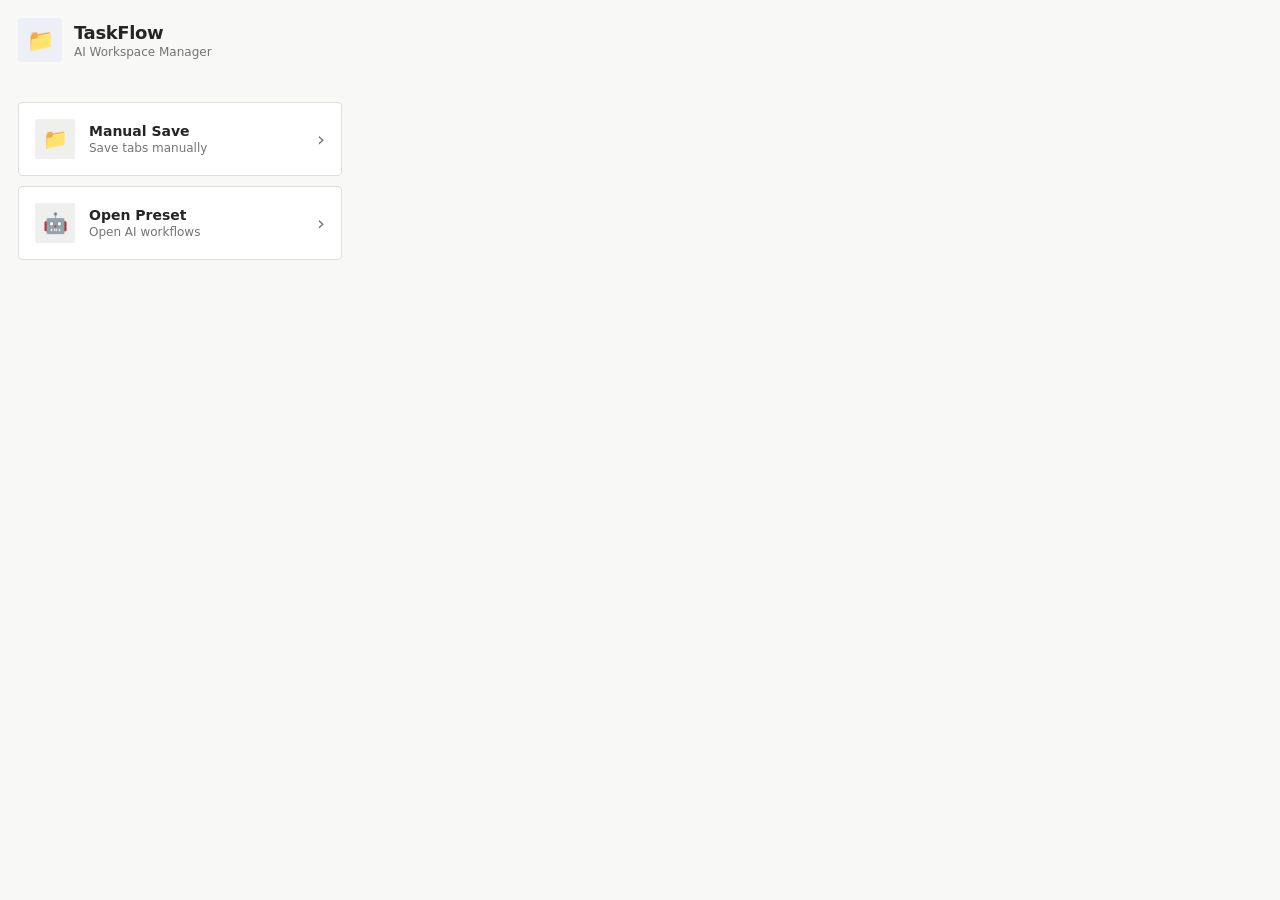
==== TaskFlow/popup/popup.html @ 8be45ce6 "Add files via upload" ====
<!DOCTYPE html>
<html lang="en">
<head>
  <meta charset="UTF-8" />
  <meta name="viewport" content="width=device-width, initial-scale=1.0" />
  <title>TaskFlow</title>
  <link rel="stylesheet" href="popup.css" />
</head>

<body>


<input class="nav-radio" type="radio" name="screen" id="screen-home" checked />

<input class="nav-radio" type="radio" name="screen" id="screen-folders-empty" />

<input class="nav-radio" type="radio" name="screen" id="screen-presets-empty" />

<input class="modal-radio" type="checkbox" id="modal-new-folder" />



<div class="app">



<section class="screen screen-home">


<header class="header">

<div class="logo">

<span class="logo-icon">
📁
</span>


<div>

<h1>
TaskFlow
</h1>


<p class="subtitle">
AI Workspace Manager
</p>


</div>


</div>

</header>



<div id="ai-container"></div>



<main class="home-actions">


<label class="action-card" for="screen-folders-empty">

<span class="action-icon save-icon">
📁
</span>


<span class="action-text">

<strong>
Manual Save
</strong>


<small>
Save tabs manually
</small>

</span>


<span class="chevron">
›
</span>


</label>





<label class="action-card" for="screen-presets-empty">


<span class="action-icon open-icon">
🤖
</span>


<span class="action-text">

<strong>
Open Preset
</strong>


<small>
Open AI workflows
</small>

</span>


<span class="chevron">
›
</span>


</label>



</main>


</section>








<section class="screen screen-folders-empty">


<header class="screen-header">


<label class="back-btn" for="screen-home">
←
</label>


<div>

<h2>
Choose a folder
</h2>


<p class="screen-subtitle">
Create a folder to save tabs
</p>


</div>


</header>





<div class="empty-state">


<div class="empty-icon">
📁
</div>


<p>
No folders yet
</p>


<p class="empty-hint">
Create your first folder
</p>


</div>





<ul class="item-list saved-list" id="folder-list"></ul>





<label 
class="primary-btn full-width" 
id="new-folder-button"
for="modal-new-folder">

+ Create Folder

</label>



</section>









<section class="screen screen-presets-empty">


<header class="screen-header">


<label class="back-btn" for="screen-home">
←
</label>


<div>


<h2>
Open Preset
</h2>


<p class="screen-subtitle">
Restore AI generated workflows
</p>


</div>


</header>





<div class="empty-state">


<div class="empty-icon">
🤖
</div>


<p>
No presets saved yet
</p>


<p class="empty-hint">
Accept an AI workflow first
</p>


</div>





<ul class="item-list saved-list" id="preset-list"></ul>





<label 
class="primary-btn full-width" 
for="screen-folders-empty">

Manual Save

</label>



</section>









<div class="modal">


<label 
class="modal-backdrop"
for="modal-new-folder">
</label>




<div class="modal-panel">


<h3>
New Folder
</h3>


<p class="modal-desc">
Name your manual workspace
</p>





<input 
id="folder-name"
type="text"
placeholder="Folder name"
maxlength="40"
/>





<div class="modal-actions">


<label 
class="ghost-btn"
for="modal-new-folder"
id="cancel">

Cancel

</label>




<button 
class="primary-btn"
id="create-folder">

Create

</button>



</div>



</div>



</div>





</div>



<script src="popup.js"></script>


</body>
</html>
---- TaskFlow/popup/popup.css ----
*,
*::before,
*::after {
  box-sizing: border-box;
  margin: 0;
  padding: 0;
}

:root {
  /* Reusable colors, spacing, and font settings for the light theme. */
  --bg: #f8f8f7;
  --surface: #ffffff;
  --surface-hover: #ffffff;
  --border: #dededb;
  --text: #252525;
  --text-muted: #747474;
  --accent: #5d6f9d;
  --accent-hover: #5d6f9d;
  --accent-soft: #eceff5;
  --success: #5f7a64;
  --success-soft: #edf3ed;
  --danger: #a95f5f;
  --radius: 4px;
  --radius-sm: 2px;
  --shadow: 0 4px 16px rgba(0, 0, 0, 0.28);
  --font: "Segoe UI", system-ui, -apple-system, sans-serif;
}

html,
body {
  /* Chrome uses this fixed size when it opens the extension popup. */
  width: 360px;
  min-height: 480px;
  font-family: var(--font);
  font-size: 14px;
  color: var(--text);
  background: var(--bg);
}

/* Hide navigation radios */
.nav-radio,
.modal-radio {
  /* These controls still work, but are not visible in the interface. */
  position: absolute;
  opacity: 0;
  pointer-events: none;
}

/* Extension popup frame */
.app {
  position: relative;
  width: 100%;
  min-height: 480px;
  max-height: 600px;
  background: var(--bg);
  border: 0;
  border-radius: 0;
  box-shadow: none;
  overflow: hidden;
  display: flex;
  flex-direction: column;
}

/* Screens — only show the checked one */
.screen {
  /* Screens are hidden by default; the checked rule below reveals one. */
  display: none;
  flex-direction: column;
  gap: 14px;
  padding: 18px;
  flex: 1;
  overflow-y: auto;
  animation: fadeIn 0.2s ease;
}

#screen-home:checked ~ .app .screen-home,
#screen-folders-empty:checked ~ .app .screen-folders-empty,
#screen-presets-empty:checked ~ .app .screen-presets-empty {
  display: flex;
}

@keyframes fadeIn {
  /* A small entrance animation when switching between screens. */
  from {
    opacity: 0;
    transform: translateY(6px);
  }
  to {
    opacity: 1;
    transform: translateY(0);
  }
}

/* Header */
.header {
  padding-bottom: 4px;
}

.logo {
  display: flex;
  align-items: center;
  gap: 12px;
}

.logo-icon {
  /* The square behind the folder icon in the popup heading. */
  display: flex;
  align-items: center;
  justify-content: center;
  width: 44px;
  height: 44px;
  font-size: 22px;
  background: var(--accent-soft);
  border-radius: var(--radius);
}

h1 {
  font-size: 18px;
  font-weight: 700;
  letter-spacing: -0.02em;
}

.subtitle,
.screen-subtitle {
  font-size: 12px;
  color: var(--text-muted);
  margin-top: 2px;
}

.screen-header {
  display: flex;
  align-items: flex-start;
  gap: 10px;
}

.screen-header h2 {
  font-size: 16px;
  font-weight: 650;
}

.back-btn {
  /* A label styled as a button so it can switch back to the home screen. */
  flex-shrink: 0;
  display: flex;
  align-items: center;
  justify-content: center;
  width: 32px;
  height: 32px;
  border: 1px solid var(--border);
  border-radius: var(--radius-sm);
  background: var(--surface);
  color: var(--text);
  font-size: 16px;
  cursor: pointer;
  transition: background 0.15s, border-color 0.15s;
}

/* Home actions */
.home-actions {
  display: flex;
  flex-direction: column;
  gap: 10px;
  margin-top: 8px;
}

.action-card {
  /* The two selectable options on the home screen. */
  display: flex;
  align-items: center;
  gap: 14px;
  width: 100%;
  padding: 16px;
  border: 1px solid var(--border);
  border-radius: var(--radius);
  background: var(--surface);
  color: var(--text);
  cursor: pointer;
  text-align: left;
  transition: background 0.15s, border-color 0.15s, transform 0.1s;
}

.action-card:active {
  transform: translateY(0);
}

.action-icon {
  /* Shared size and alignment for the icons in each option. */
  display: flex;
  align-items: center;
  justify-content: center;
  width: 40px;
  height: 40px;
  font-size: 20px;
  border-radius: var(--radius-sm);
}

.save-icon {
  background: #efefed;
}

.open-icon {
  background: #efefed;
}

.action-text {
  flex: 1;
  display: flex;
  flex-direction: column;
  gap: 2px;
}

.action-text strong {
  font-size: 14px;
  font-weight: 600;
}

.action-text small {
  font-size: 12px;
  color: var(--text-muted);
}

.chevron {
  font-size: 20px;
  color: var(--text-muted);
}

/* Lists */
.item-list {
  list-style: none;
  display: flex;
  flex-direction: column;
  gap: 8px;
  flex: 1;
  overflow-y: auto;
  max-height: 260px;
}

.item-list li {
  border: 1px solid var(--border);
  border-radius: var(--radius-sm);
  background: var(--surface);
  transition: background 0.15s, border-color 0.15s;
}

.row-link {
  display: flex;
  align-items: center;
  gap: 10px;
  width: 100%;
  padding: 12px 14px;
  border: 0;
  background: transparent;
  cursor: pointer;
  color: inherit;
  font: inherit;
  text-align: left;
}

/* Folder icon used in every saved folder and preset row. */
.folder-icon {
  flex-shrink: 0;
  font-size: 18px;
}

/* Rows displayed after the save system provides data. */
.saved-row {
  border: 1px solid var(--border);
  border-radius: var(--radius-sm);
  background: var(--surface);
}

/*
  Empty lists do not take up space. As soon as the save system adds a row
  the list appears and the matching empty-state message is hiden 
*/
.saved-list:empty {
  display: none;
}

.screen-folders-empty:has(#folder-list:not(:empty)) .empty-state,
.screen-presets-empty:has(#preset-list:not(:empty)) .empty-state {
  display: none;
}

.item-info {
  flex: 1;
  min-width: 0;
}

.item-info strong {
  display: block;
  font-size: 13px;
  font-weight: 600;
  white-space: nowrap;
  overflow: hidden;
  text-overflow: ellipsis;
}

.item-info small {
  display: block;
  font-size: 11px;
  color: var(--text-muted);
  margin-top: 2px;
}

/* The status label on a saved preset row. */
.open-badge {
  flex-shrink: 0;
  margin-left: auto;
  padding: 4px 8px;
  border-radius: var(--radius-sm);
  background: var(--accent-soft);
  color: var(--accent);
  font-size: 11px;
  font-weight: 600;
}

/* Buttons */
.primary-btn {
  /* Main call-to-action button, used for creating a folder or starting Manual Save. */
  display: inline-flex;
  align-items: center;
  justify-content: center;
  padding: 12px 18px;
  border: none;
  border-radius: var(--radius-sm);
  background: var(--accent);
  color: #fff;
  font-size: 13px;
  font-weight: 600;
  cursor: pointer;
  transition: background 0.15s;
  text-align: center;
}

.primary-btn.full-width {
  width: 100%;
  margin-top: auto;
}

.ghost-btn {
  display: inline-flex;
  align-items: center;
  justify-content: center;
  padding: 10px 16px;
  border: 1px solid var(--border);
  border-radius: var(--radius-sm);
  background: transparent;
  color: var(--text);
  font-size: 13px;
  cursor: pointer;
  transition: background 0.15s;
}

/* Empty state */
.empty-state {
  /* Centers the message displayed when there are no folders or presets. */
  display: flex;
  flex-direction: column;
  align-items: center;
  justify-content: center;
  text-align: center;
  padding: 32px 16px;
  flex: 1;
  gap: 6px;
}

.empty-icon {
  font-size: 36px;
  margin-bottom: 8px;
  opacity: 0.8;
}

.empty-hint {
  font-size: 12px;
  color: var(--text-muted);
}

/* Modal */
.modal {
  /* Covers the popup while the folder-name dialog is open. */
  position: absolute;
  inset: 0;
  z-index: 100;
  display: none;
  align-items: center;
  justify-content: center;
  padding: 18px;
}

.modal-radio:checked ~ .app .modal {
  /* Reveals the dialog when its hidden checkbox is selected. */
  display: flex;
}

.modal-backdrop {
  /* The dimmed layer behind the dialog. */
  position: absolute;
  inset: 0;
  background: rgba(0, 0, 0, 0.6);
  backdrop-filter: blur(2px);
  cursor: pointer;
}

.modal-panel {
  /* The white box containing the folder-name field and its buttons. */
  position: relative;
  width: 100%;
  padding: 20px;
  background: var(--surface);
  border: 1px solid var(--border);
  border-radius: var(--radius);
  box-shadow: var(--shadow);
  animation: fadeIn 0.2s ease;
}

.modal-panel h3 {
  font-size: 15px;
  margin-bottom: 4px;
}

.modal-desc {
  font-size: 12px;
  color: var(--text-muted);
  margin-bottom: 14px;
}

.modal-panel input {
  width: 100%;
  padding: 10px 12px;
  border: 1px solid var(--border);
  border-radius: var(--radius-sm);
  background: var(--bg);
  color: var(--text);
  font-size: 14px;
  outline: none;
  transition: border-color 0.15s;
}

.modal-panel input:focus {
  border-color: var(--accent);
}

.modal-actions {
  display: flex;
  justify-content: flex-end;
  gap: 8px;
  margin-top: 16px;
}

/* Scrollbar */
.screen::-webkit-scrollbar,
.item-list::-webkit-scrollbar {
  width: 6px;
}

.screen::-webkit-scrollbar-thumb,
.item-list::-webkit-scrollbar-thumb {
  background: var(--border);
  border-radius: 3px;
}

.ai-card {
    margin: 12px 0;
    padding: 14px;
    background: var(--surface);
    border: 1px solid var(--border);
    border-radius: 8px;
    box-shadow: var(--shadow);
}


.ai-title {
    font-size: 15px;
    font-weight: 700;
    margin-bottom: 8px;
}


.ai-category {
    display: inline-block;
    padding: 4px 10px;
    background: var(--accent-soft);
    color: var(--accent);
    border-radius: 6px;
    font-size: 11px;
    font-weight: 600;
    margin-bottom: 10px;
}


.ai-description {
    font-size: 12px;
    color: var(--text-muted);
    margin-bottom: 12px;
}


.ai-actions {
    display: flex;
    gap: 8px;
}


.ai-actions button {
    flex: 1;
    padding: 8px;
    border: none;
    border-radius: 5px;
    cursor: pointer;
}


.ai-accept {
    background: var(--accent);
    color: white;
}


.ai-delete {
    background: #eeeeee;
    color: #333;
}

/* =========================
   FOLDER EXPANSION
========================= */

.folder-tabs {

    display:flex;
    flex-direction:column;
    gap:8px;

    padding:10px 12px;

    background:#fafafa;

    border-top:1px solid var(--border);

}



.tab-row {

    display:flex;
    align-items:center;

    gap:10px;

    padding:8px 10px;

    background:white;

    border:1px solid var(--border);

    border-radius:8px;

    font-size:12px;

}



.tab-row span {

    flex:1;

    overflow:hidden;

    text-overflow:ellipsis;

    white-space:nowrap;

}





/* =========================
   FOLDER ACTION BUTTONS
========================= */


.add-tab,
.delete-folder {


    width:28px;

    height:28px;


    display:flex;

    align-items:center;

    justify-content:center;


    border:none;

    border-radius:6px;


    cursor:pointer;


    font-size:15px;


    transition:.15s;

}




.add-tab {


    background:var(--accent-soft);

    color:var(--accent);


}



.add-tab:hover {

    background:#dfe4f3;

    transform:scale(1.08);

}




.delete-folder {


    background:#f7e7e7;

    color:var(--danger);


}



.delete-folder:hover {


    background:#f0cccc;

    transform:scale(1.08);


}







/* =========================
   DELETE TAB BUTTON
========================= */


.delete-tab {


    width:22px;

    height:22px;


    display:flex;

    justify-content:center;

    align-items:center;


    border:none;

    border-radius:5px;


    cursor:pointer;


    background:#f7e7e7;

    color:var(--danger);


    font-size:12px;


}



.delete-tab:hover {


    background:#efcaca;


}








/* =========================
   BETTER FOLDER CARDS
========================= */


.saved-row {


    overflow:hidden;

    transition:.2s;


}



.saved-row:hover {


    border-color:#c8c8c5;

    transform:translateY(-1px);


}



.row-link {


    transition:.15s;


}


.row-link:hover {


    background:#fafafa;


}








/* =========================
   AI NOTIFICATION
========================= */


.ai-card {


    margin-top:10px;

    padding:14px;


    background:white;


    border:1px solid var(--border);


    border-radius:12px;


    box-shadow:0 6px 18px rgba(0,0,0,.15);


    animation:aiSlide .25s ease;


}



@keyframes aiSlide {


    from {

        opacity:0;

        transform:translateY(-8px);

    }


    to {

        opacity:1;

        transform:translateY(0);

    }


}



.ai-title {


    font-size:15px;

    font-weight:700;

    margin-bottom:8px;


}



.ai-category {


    display:inline-flex;


    padding:4px 10px;


    border-radius:20px;


    background:var(--accent-soft);


    color:var(--accent);


    font-size:11px;


    font-weight:600;


}



.ai-description {


    margin-top:10px;


    color:var(--text-muted);


    line-height:1.4;


}



.ai-actions {


    margin-top:14px;


}



.ai-actions button {


    height:34px;

    border-radius:8px;

    font-weight:600;


}



.ai-accept {


    background:var(--success);

    color:white;


}



.ai-accept:hover {


    filter:brightness(1.1);


}



.ai-delete {


    background:#eee;

    color:#555;


}



.ai-delete:hover {


    background:#ddd;


}






/* =========================
   SMALL BUTTON FIX
========================= */


button {


    font-family:inherit;


}
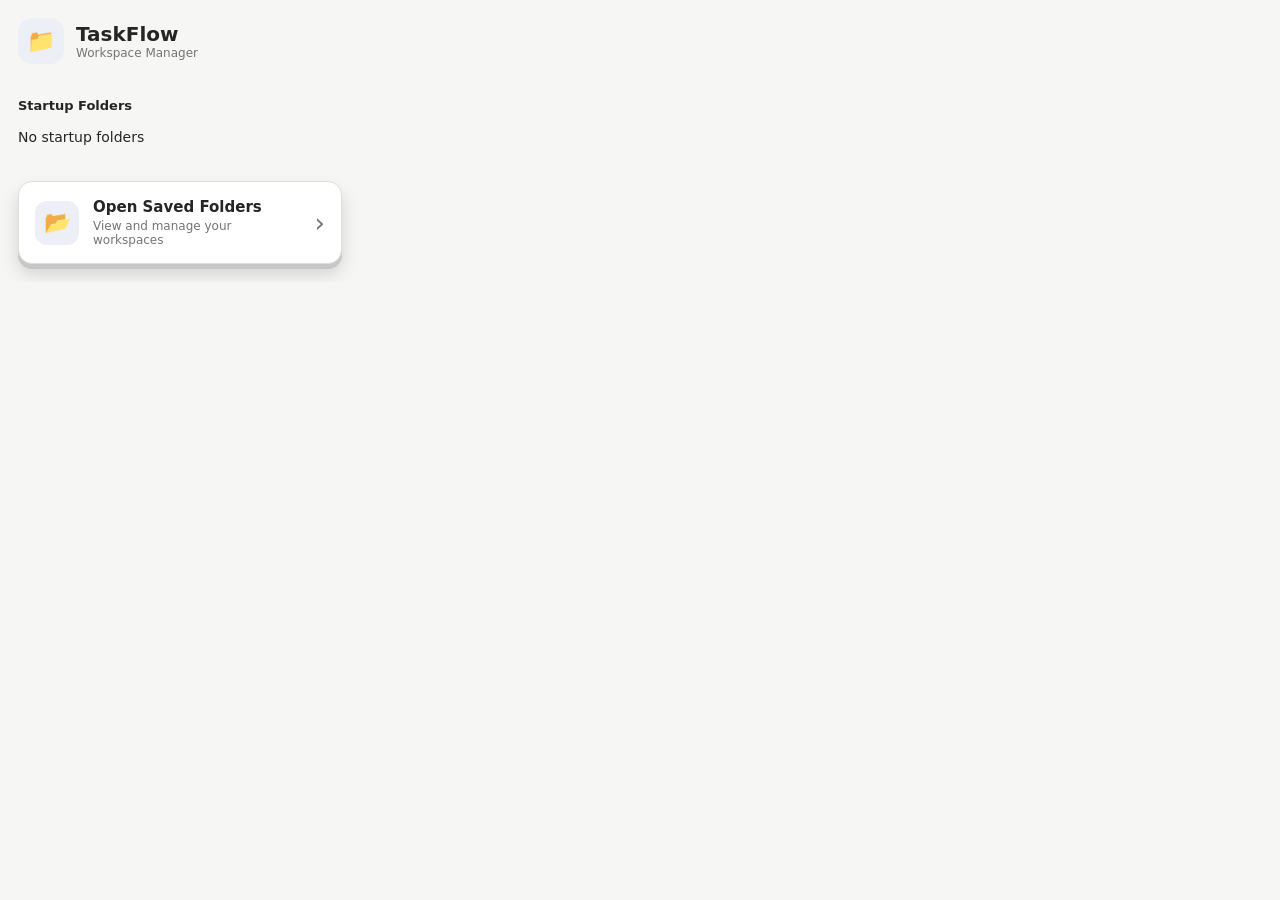
==== commit c8992ee8: "Add files via upload" ====
--- a/TaskFlow/popup/popup.html
+++ b/TaskFlow/popup/popup.html
@@ -1,22 +1,49 @@
 <!DOCTYPE html>
 <html lang="en">
+
 <head>
-  <meta charset="UTF-8" />
-  <meta name="viewport" content="width=device-width, initial-scale=1.0" />
-  <title>TaskFlow</title>
-  <link rel="stylesheet" href="popup.css" />
+
+<meta charset="UTF-8">
+
+<meta name="viewport" content="width=device-width, initial-scale=1.0">
+
+<title>TaskFlow</title>
+
+<link rel="stylesheet" href="popup.css">
+
 </head>
 
+
 <body>
 
 
-<input class="nav-radio" type="radio" name="screen" id="screen-home" checked />
-
-<input class="nav-radio" type="radio" name="screen" id="screen-folders-empty" />
-
-<input class="nav-radio" type="radio" name="screen" id="screen-presets-empty" />
-
-<input class="modal-radio" type="checkbox" id="modal-new-folder" />
+<!-- NAVIGATION -->
+
+<input 
+class="nav-radio"
+type="radio"
+name="screen"
+id="screen-home"
+checked>
+
+
+<input
+class="nav-radio"
+type="radio"
+name="screen"
+id="screen-folders-empty">
+
+
+
+<!-- CREATE MODAL -->
+
+<input
+class="modal-radio"
+type="checkbox"
+id="modal-new-folder">
+
+
+
 
 
 
@@ -24,70 +51,298 @@
 
 
 
+
+
+
+<!-- =====================
+HOME
+===================== -->
+
+
 <section class="screen screen-home">
 
 
+
 <header class="header">
 
+
 <div class="logo">
 
-<span class="logo-icon">
+
+<div class="logo-icon">
+
 📁
+
+</div>
+
+
+
+<div>
+
+<h1>
+
+TaskFlow
+
+</h1>
+
+
+<p class="subtitle">
+
+Workspace Manager
+
+</p>
+
+
+</div>
+
+
+
+</div>
+
+
+</header>
+
+
+
+
+
+
+
+<!-- STARTUP FOLDERS -->
+
+
+<div class="pinned-title">
+
+Startup Folders
+
+</div>
+
+
+
+
+<div id="startup-folders">
+
+
+<div class="empty-pinned">
+
+No startup folders
+
+</div>
+
+
+
+</div>
+
+
+
+
+
+
+
+
+<!-- OPEN FOLDERS -->
+
+
+<div class="home-actions">
+
+
+
+<label
+class="action-card"
+for="screen-folders-empty">
+
+
+
+<div class="action-icon">
+
+📂
+
+</div>
+
+
+
+
+
+<div class="action-text">
+
+
+<strong>
+
+Open Saved Folders
+
+</strong>
+
+
+
+<small>
+
+View and manage your workspaces
+
+</small>
+
+
+
+</div>
+
+
+
+
+
+
+<span class="chevron">
+
+›
+
 </span>
 
 
+
+</label>
+
+
+
+
+</div>
+
+
+
+
+
+
+</section>
+
+
+
+
+
+
+
+
+
+
+
+
+<!-- =====================
+FOLDERS SCREEN
+===================== -->
+
+
+<section class="screen screen-folders-empty">
+
+
+
+
+
+<header class="screen-header">
+
+
+
+<label
+class="back-btn"
+for="screen-home">
+
+←
+
+</label>
+
+
+
+
+
 <div>
 
-<h1>
-TaskFlow
-</h1>
-
-
-<p class="subtitle">
-AI Workspace Manager
+
+<h2>
+
+Folders
+
+</h2>
+
+
+
+<p class="screen-subtitle">
+
+Your saved tabs
+
 </p>
 
 
-</div>
-
-
-</div>
+
+</div>
+
+
 
 </header>
 
 
 
-<div id="ai-container"></div>
-
-
-
-<main class="home-actions">
-
-
-<label class="action-card" for="screen-folders-empty">
-
-<span class="action-icon save-icon">
+
+
+
+
+
+
+<div 
+class="empty-state"
+id="empty-folder">
+
+
+
+<div class="empty-icon">
+
 📁
-</span>
-
-
-<span class="action-text">
-
-<strong>
-Manual Save
-</strong>
-
-
-<small>
-Save tabs manually
-</small>
-
-</span>
-
-
-<span class="chevron">
-›
-</span>
+
+</div>
+
+
+
+<p>
+
+No folders yet
+
+</p>
+
+
+
+<p class="empty-hint">
+
+Create a folder to start saving tabs
+
+</p>
+
+
+
+</div>
+
+
+
+
+
+
+
+
+
+<ul
+
+class="item-list"
+
+id="folder-list">
+
+
+</ul>
+
+
+
+
+
+
+
+<label
+class="primary-btn full-width"
+for="modal-new-folder">
+
+
++ Create Folder
 
 
 </label>
@@ -96,39 +351,6 @@
 
 
 
-<label class="action-card" for="screen-presets-empty">
-
-
-<span class="action-icon open-icon">
-🤖
-</span>
-
-
-<span class="action-text">
-
-<strong>
-Open Preset
-</strong>
-
-
-<small>
-Open AI workflows
-</small>
-
-</span>
-
-
-<span class="chevron">
-›
-</span>
-
-
-</label>
-
-
-
-</main>
-
 
 </section>
 
@@ -139,205 +361,73 @@
 
 
 
-<section class="screen screen-folders-empty">
-
-
-<header class="screen-header">
-
-
-<label class="back-btn" for="screen-home">
-←
-</label>
-
-
-<div>
-
-<h2>
-Choose a folder
-</h2>
-
-
-<p class="screen-subtitle">
-Create a folder to save tabs
-</p>
-
-
-</div>
-
-
-</header>
-
-
-
-
-
-<div class="empty-state">
-
-
-<div class="empty-icon">
-📁
-</div>
-
-
-<p>
-No folders yet
-</p>
-
-
-<p class="empty-hint">
-Create your first folder
-</p>
-
-
-</div>
-
-
-
-
-
-<ul class="item-list saved-list" id="folder-list"></ul>
-
-
-
-
-
-<label 
-class="primary-btn full-width" 
-id="new-folder-button"
-for="modal-new-folder">
-
-+ Create Folder
-
-</label>
-
-
-
-</section>
-
-
-
-
-
-
-
-
-
-<section class="screen screen-presets-empty">
-
-
-<header class="screen-header">
-
-
-<label class="back-btn" for="screen-home">
-←
-</label>
-
-
-<div>
-
-
-<h2>
-Open Preset
-</h2>
-
-
-<p class="screen-subtitle">
-Restore AI generated workflows
-</p>
-
-
-</div>
-
-
-</header>
-
-
-
-
-
-<div class="empty-state">
-
-
-<div class="empty-icon">
-🤖
-</div>
-
-
-<p>
-No presets saved yet
-</p>
-
-
-<p class="empty-hint">
-Accept an AI workflow first
-</p>
-
-
-</div>
-
-
-
-
-
-<ul class="item-list saved-list" id="preset-list"></ul>
-
-
-
-
-
-<label 
-class="primary-btn full-width" 
-for="screen-folders-empty">
-
-Manual Save
-
-</label>
-
-
-
-</section>
-
-
-
-
-
-
-
+
+
+
+
+
+<!-- =====================
+CREATE FOLDER MODAL
+===================== -->
 
 
 <div class="modal">
 
 
-<label 
+
+<label
 class="modal-backdrop"
 for="modal-new-folder">
+
 </label>
 
 
 
 
+
+
+
 <div class="modal-panel">
 
 
+
+
+
 <h3>
-New Folder
+
+Create Folder
+
 </h3>
 
 
+
+
+
+
 <p class="modal-desc">
-Name your manual workspace
+
+Save your current workspace
+
 </p>
 
 
 
 
 
-<input 
+
+<input
+
 id="folder-name"
+
 type="text"
+
+maxlength="40"
+
 placeholder="Folder name"
-maxlength="40"
-/>
+
+>
+
+
 
 
 
@@ -346,10 +436,12 @@
 <div class="modal-actions">
 
 
-<label 
+
+
+
+<label
 class="ghost-btn"
-for="modal-new-folder"
-id="cancel">
+for="modal-new-folder">
 
 Cancel
 
@@ -358,9 +450,14 @@
 
 
 
-<button 
-class="primary-btn"
-id="create-folder">
+
+
+
+<button
+
+id="create-folder"
+
+class="primary-btn">
 
 Create
 
@@ -368,21 +465,39 @@
 
 
 
-</div>
-
-
-
-</div>
-
-
-
-</div>
-
-
-
-
-
-</div>
+
+
+
+
+</div>
+
+
+
+
+
+
+</div>
+
+
+
+
+
+
+
+</div>
+
+
+
+
+
+
+
+
+</div>
+
+
+
+
 
 
 
@@ -390,4 +505,5 @@
 
 
 </body>
+
 </html>
--- a/TaskFlow/popup/popup.css
+++ b/TaskFlow/popup/popup.css
@@ -1,561 +1,953 @@
 *,
 *::before,
-*::after {
-  box-sizing: border-box;
-  margin: 0;
-  padding: 0;
-}
-
-:root {
-  /* Reusable colors, spacing, and font settings for the light theme. */
-  --bg: #f8f8f7;
-  --surface: #ffffff;
-  --surface-hover: #ffffff;
-  --border: #dededb;
-  --text: #252525;
-  --text-muted: #747474;
-  --accent: #5d6f9d;
-  --accent-hover: #5d6f9d;
-  --accent-soft: #eceff5;
-  --success: #5f7a64;
-  --success-soft: #edf3ed;
-  --danger: #a95f5f;
-  --radius: 4px;
-  --radius-sm: 2px;
-  --shadow: 0 4px 16px rgba(0, 0, 0, 0.28);
-  --font: "Segoe UI", system-ui, -apple-system, sans-serif;
-}
+*::after{
+    box-sizing:border-box;
+    margin:0;
+    padding:0;
+}
+
+
+:root{
+
+    --bg:#f6f6f4;
+    --surface:#ffffff;
+
+    --border:#dededb;
+
+    --text:#252525;
+    --muted:#747474;
+
+    --accent:#5d6f9d;
+    --accent-soft:#eceff5;
+
+    --danger:#a95f5f;
+    --danger-soft:#f7e7e7;
+
+    --shadow:
+    0 8px 24px rgba(0,0,0,.12);
+
+
+    --radius:14px;
+
+    --font:
+    "Segoe UI",
+    system-ui,
+    sans-serif;
+
+}
+
+
+
+
 
 html,
-body {
-  /* Chrome uses this fixed size when it opens the extension popup. */
-  width: 360px;
-  min-height: 480px;
-  font-family: var(--font);
-  font-size: 14px;
-  color: var(--text);
-  background: var(--bg);
-}
-
-/* Hide navigation radios */
+body{
+
+    width:360px;
+
+    min-height:480px;
+
+    background:var(--bg);
+
+    color:var(--text);
+
+    font-family:var(--font);
+
+    font-size:14px;
+
+}
+
+
+
+
+
+
+button,
+label{
+
+    font-family:inherit;
+
+}
+
+
+
+
+
+/* =====================
+APP
+===================== */
+
+
+.app{
+
+    width:100%;
+
+    min-height:480px;
+
+    position:relative;
+
+    overflow:hidden;
+
+}
+
+
+
+
+
+
 .nav-radio,
-.modal-radio {
-  /* These controls still work, but are not visible in the interface. */
-  position: absolute;
-  opacity: 0;
-  pointer-events: none;
-}
-
-/* Extension popup frame */
-.app {
-  position: relative;
-  width: 100%;
-  min-height: 480px;
-  max-height: 600px;
-  background: var(--bg);
-  border: 0;
-  border-radius: 0;
-  box-shadow: none;
-  overflow: hidden;
-  display: flex;
-  flex-direction: column;
-}
-
-/* Screens — only show the checked one */
-.screen {
-  /* Screens are hidden by default; the checked rule below reveals one. */
-  display: none;
-  flex-direction: column;
-  gap: 14px;
-  padding: 18px;
-  flex: 1;
-  overflow-y: auto;
-  animation: fadeIn 0.2s ease;
-}
+.modal-radio{
+
+    position:absolute;
+
+    opacity:0;
+
+    pointer-events:none;
+
+}
+
+
+
+
+
+
+
+/* =====================
+SCREENS
+===================== */
+
+
+.screen{
+
+    display:none;
+
+    flex-direction:column;
+
+    gap:16px;
+
+    padding:18px;
+
+    height:100%;
+
+    overflow-y:auto;
+
+    animation:fade .2s ease;
+
+}
+
+
+
+
 
 #screen-home:checked ~ .app .screen-home,
-#screen-folders-empty:checked ~ .app .screen-folders-empty,
-#screen-presets-empty:checked ~ .app .screen-presets-empty {
-  display: flex;
-}
-
-@keyframes fadeIn {
-  /* A small entrance animation when switching between screens. */
-  from {
-    opacity: 0;
-    transform: translateY(6px);
-  }
-  to {
-    opacity: 1;
-    transform: translateY(0);
-  }
-}
-
-/* Header */
-.header {
-  padding-bottom: 4px;
-}
-
-.logo {
-  display: flex;
-  align-items: center;
-  gap: 12px;
-}
-
-.logo-icon {
-  /* The square behind the folder icon in the popup heading. */
-  display: flex;
-  align-items: center;
-  justify-content: center;
-  width: 44px;
-  height: 44px;
-  font-size: 22px;
-  background: var(--accent-soft);
-  border-radius: var(--radius);
-}
-
-h1 {
-  font-size: 18px;
-  font-weight: 700;
-  letter-spacing: -0.02em;
-}
+#screen-folders-empty:checked ~ .app .screen-folders-empty{
+
+    display:flex;
+
+}
+
+
+
+
+
+@keyframes fade{
+
+    from{
+
+        opacity:0;
+
+        transform:translateY(8px);
+
+    }
+
+
+    to{
+
+        opacity:1;
+
+        transform:translateY(0);
+
+    }
+
+}
+
+
+
+
+
+
+
+/* =====================
+HEADER
+===================== */
+
+
+.header{
+
+    padding-bottom:8px;
+
+}
+
+
+
+
+.logo{
+
+    display:flex;
+
+    align-items:center;
+
+    gap:12px;
+
+}
+
+
+
+
+
+.logo-icon{
+
+    width:46px;
+
+    height:46px;
+
+
+    display:flex;
+
+    justify-content:center;
+
+    align-items:center;
+
+
+    background:var(--accent-soft);
+
+
+    border-radius:14px;
+
+
+    font-size:23px;
+
+}
+
+
+
+
+
+
+h1{
+
+    font-size:20px;
+
+    font-weight:750;
+
+}
+
+
+
+
 
 .subtitle,
-.screen-subtitle {
-  font-size: 12px;
-  color: var(--text-muted);
-  margin-top: 2px;
-}
-
-.screen-header {
-  display: flex;
-  align-items: flex-start;
-  gap: 10px;
-}
-
-.screen-header h2 {
-  font-size: 16px;
-  font-weight: 650;
-}
-
-.back-btn {
-  /* A label styled as a button so it can switch back to the home screen. */
-  flex-shrink: 0;
-  display: flex;
-  align-items: center;
-  justify-content: center;
-  width: 32px;
-  height: 32px;
-  border: 1px solid var(--border);
-  border-radius: var(--radius-sm);
-  background: var(--surface);
-  color: var(--text);
-  font-size: 16px;
-  cursor: pointer;
-  transition: background 0.15s, border-color 0.15s;
-}
-
-/* Home actions */
-.home-actions {
-  display: flex;
-  flex-direction: column;
-  gap: 10px;
-  margin-top: 8px;
-}
-
-.action-card {
-  /* The two selectable options on the home screen. */
-  display: flex;
-  align-items: center;
-  gap: 14px;
-  width: 100%;
-  padding: 16px;
-  border: 1px solid var(--border);
-  border-radius: var(--radius);
-  background: var(--surface);
-  color: var(--text);
-  cursor: pointer;
-  text-align: left;
-  transition: background 0.15s, border-color 0.15s, transform 0.1s;
-}
-
-.action-card:active {
-  transform: translateY(0);
-}
-
-.action-icon {
-  /* Shared size and alignment for the icons in each option. */
-  display: flex;
-  align-items: center;
-  justify-content: center;
-  width: 40px;
-  height: 40px;
-  font-size: 20px;
-  border-radius: var(--radius-sm);
-}
-
-.save-icon {
-  background: #efefed;
-}
-
-.open-icon {
-  background: #efefed;
-}
-
-.action-text {
-  flex: 1;
-  display: flex;
-  flex-direction: column;
-  gap: 2px;
-}
-
-.action-text strong {
-  font-size: 14px;
-  font-weight: 600;
-}
-
-.action-text small {
-  font-size: 12px;
-  color: var(--text-muted);
-}
-
-.chevron {
-  font-size: 20px;
-  color: var(--text-muted);
-}
-
-/* Lists */
-.item-list {
-  list-style: none;
-  display: flex;
-  flex-direction: column;
-  gap: 8px;
-  flex: 1;
-  overflow-y: auto;
-  max-height: 260px;
-}
-
-.item-list li {
-  border: 1px solid var(--border);
-  border-radius: var(--radius-sm);
-  background: var(--surface);
-  transition: background 0.15s, border-color 0.15s;
-}
-
-.row-link {
-  display: flex;
-  align-items: center;
-  gap: 10px;
-  width: 100%;
-  padding: 12px 14px;
-  border: 0;
-  background: transparent;
-  cursor: pointer;
-  color: inherit;
-  font: inherit;
-  text-align: left;
-}
-
-/* Folder icon used in every saved folder and preset row. */
-.folder-icon {
-  flex-shrink: 0;
-  font-size: 18px;
-}
-
-/* Rows displayed after the save system provides data. */
-.saved-row {
-  border: 1px solid var(--border);
-  border-radius: var(--radius-sm);
-  background: var(--surface);
-}
-
-/*
-  Empty lists do not take up space. As soon as the save system adds a row
-  the list appears and the matching empty-state message is hiden 
-*/
-.saved-list:empty {
-  display: none;
-}
-
-.screen-folders-empty:has(#folder-list:not(:empty)) .empty-state,
-.screen-presets-empty:has(#preset-list:not(:empty)) .empty-state {
-  display: none;
-}
-
-.item-info {
-  flex: 1;
-  min-width: 0;
-}
-
-.item-info strong {
-  display: block;
-  font-size: 13px;
-  font-weight: 600;
-  white-space: nowrap;
-  overflow: hidden;
-  text-overflow: ellipsis;
-}
-
-.item-info small {
-  display: block;
-  font-size: 11px;
-  color: var(--text-muted);
-  margin-top: 2px;
-}
-
-/* The status label on a saved preset row. */
-.open-badge {
-  flex-shrink: 0;
-  margin-left: auto;
-  padding: 4px 8px;
-  border-radius: var(--radius-sm);
-  background: var(--accent-soft);
-  color: var(--accent);
-  font-size: 11px;
-  font-weight: 600;
-}
-
-/* Buttons */
-.primary-btn {
-  /* Main call-to-action button, used for creating a folder or starting Manual Save. */
-  display: inline-flex;
-  align-items: center;
-  justify-content: center;
-  padding: 12px 18px;
-  border: none;
-  border-radius: var(--radius-sm);
-  background: var(--accent);
-  color: #fff;
-  font-size: 13px;
-  font-weight: 600;
-  cursor: pointer;
-  transition: background 0.15s;
-  text-align: center;
-}
-
-.primary-btn.full-width {
-  width: 100%;
-  margin-top: auto;
-}
-
-.ghost-btn {
-  display: inline-flex;
-  align-items: center;
-  justify-content: center;
-  padding: 10px 16px;
-  border: 1px solid var(--border);
-  border-radius: var(--radius-sm);
-  background: transparent;
-  color: var(--text);
-  font-size: 13px;
-  cursor: pointer;
-  transition: background 0.15s;
-}
-
-/* Empty state */
-.empty-state {
-  /* Centers the message displayed when there are no folders or presets. */
-  display: flex;
-  flex-direction: column;
-  align-items: center;
-  justify-content: center;
-  text-align: center;
-  padding: 32px 16px;
-  flex: 1;
-  gap: 6px;
-}
-
-.empty-icon {
-  font-size: 36px;
-  margin-bottom: 8px;
-  opacity: 0.8;
-}
-
-.empty-hint {
-  font-size: 12px;
-  color: var(--text-muted);
-}
-
-/* Modal */
-.modal {
-  /* Covers the popup while the folder-name dialog is open. */
-  position: absolute;
-  inset: 0;
-  z-index: 100;
-  display: none;
-  align-items: center;
-  justify-content: center;
-  padding: 18px;
-}
-
-.modal-radio:checked ~ .app .modal {
-  /* Reveals the dialog when its hidden checkbox is selected. */
-  display: flex;
-}
-
-.modal-backdrop {
-  /* The dimmed layer behind the dialog. */
-  position: absolute;
-  inset: 0;
-  background: rgba(0, 0, 0, 0.6);
-  backdrop-filter: blur(2px);
-  cursor: pointer;
-}
-
-.modal-panel {
-  /* The white box containing the folder-name field and its buttons. */
-  position: relative;
-  width: 100%;
-  padding: 20px;
-  background: var(--surface);
-  border: 1px solid var(--border);
-  border-radius: var(--radius);
-  box-shadow: var(--shadow);
-  animation: fadeIn 0.2s ease;
-}
-
-.modal-panel h3 {
-  font-size: 15px;
-  margin-bottom: 4px;
-}
-
-.modal-desc {
-  font-size: 12px;
-  color: var(--text-muted);
-  margin-bottom: 14px;
-}
-
-.modal-panel input {
-  width: 100%;
-  padding: 10px 12px;
-  border: 1px solid var(--border);
-  border-radius: var(--radius-sm);
-  background: var(--bg);
-  color: var(--text);
-  font-size: 14px;
-  outline: none;
-  transition: border-color 0.15s;
-}
-
-.modal-panel input:focus {
-  border-color: var(--accent);
-}
-
-.modal-actions {
-  display: flex;
-  justify-content: flex-end;
-  gap: 8px;
-  margin-top: 16px;
-}
-
-/* Scrollbar */
-.screen::-webkit-scrollbar,
-.item-list::-webkit-scrollbar {
-  width: 6px;
-}
-
-.screen::-webkit-scrollbar-thumb,
-.item-list::-webkit-scrollbar-thumb {
-  background: var(--border);
-  border-radius: 3px;
-}
-
-.ai-card {
-    margin: 12px 0;
-    padding: 14px;
-    background: var(--surface);
-    border: 1px solid var(--border);
-    border-radius: 8px;
-    box-shadow: var(--shadow);
-}
-
-
-.ai-title {
-    font-size: 15px;
-    font-weight: 700;
-    margin-bottom: 8px;
-}
-
-
-.ai-category {
-    display: inline-block;
-    padding: 4px 10px;
-    background: var(--accent-soft);
-    color: var(--accent);
-    border-radius: 6px;
-    font-size: 11px;
-    font-weight: 600;
-    margin-bottom: 10px;
-}
-
-
-.ai-description {
-    font-size: 12px;
-    color: var(--text-muted);
-    margin-bottom: 12px;
-}
-
-
-.ai-actions {
-    display: flex;
-    gap: 8px;
-}
-
-
-.ai-actions button {
-    flex: 1;
-    padding: 8px;
-    border: none;
-    border-radius: 5px;
-    cursor: pointer;
-}
-
-
-.ai-accept {
-    background: var(--accent);
-    color: white;
-}
-
-
-.ai-delete {
-    background: #eeeeee;
-    color: #333;
-}
-
-/* =========================
-   FOLDER EXPANSION
-========================= */
-
-.folder-tabs {
-
-    display:flex;
+.screen-subtitle{
+
+    color:var(--muted);
+
+    font-size:12px;
+
+}
+
+
+
+
+
+.screen-header{
+
+    display:flex;
+
+    align-items:center;
+
+    gap:10px;
+
+}
+
+
+
+
+
+.screen-header h2{
+
+    font-size:17px;
+
+}
+
+
+
+
+
+
+
+.back-btn{
+
+    width:34px;
+
+    height:34px;
+
+
+    display:flex;
+
+    justify-content:center;
+
+    align-items:center;
+
+
+    border-radius:10px;
+
+
+    border:1px solid var(--border);
+
+
+    background:white;
+
+
+    cursor:pointer;
+
+}
+
+
+
+
+
+
+
+/* =====================
+HOME BUTTON
+===================== */
+
+
+.home-actions{
+
+    display:flex;
+
     flex-direction:column;
+
+    gap:12px;
+
+    margin-top:20px;
+
+}
+
+
+
+
+
+.action-card{
+
+
+    width:100%;
+
+
+    display:flex;
+
+
+    align-items:center;
+
+
+    gap:14px;
+
+
+    padding:16px;
+
+
+
+    background:white;
+
+
+
+    border:1px solid var(--border);
+
+
+
+    border-radius:14px;
+
+
+
+    color:var(--text);
+
+
+
+    cursor:pointer;
+
+
+
+    box-shadow:
+    0 4px 10px rgba(0,0,0,.08);
+
+
+
+    transition:.15s ease;
+
+}
+
+
+
+
+
+.action-card:hover{
+
+
+    transform:translateY(-3px);
+
+
+
+    box-shadow:
+    0 8px 18px rgba(0,0,0,.15);
+
+
+}
+
+
+
+
+
+.action-card:active{
+
+
+    transform:scale(.97);
+
+
+}
+
+
+
+
+
+.action-icon{
+
+
+    width:44px;
+
+    height:44px;
+
+
+    display:flex;
+
+    align-items:center;
+
+    justify-content:center;
+
+
+    background:var(--accent-soft);
+
+
+    border-radius:12px;
+
+
+    font-size:22px;
+
+}
+
+
+
+
+
+.action-text{
+
+    flex:1;
+
+    display:flex;
+
+    flex-direction:column;
+
+    gap:3px;
+
+}
+
+
+
+
+
+.action-text strong{
+
+    font-size:14px;
+
+    font-weight:700;
+
+}
+
+
+
+
+
+.action-text small{
+
+    color:var(--muted);
+
+    font-size:12px;
+
+}
+
+
+
+
+
+.chevron{
+
+    font-size:26px;
+
+    color:var(--muted);
+
+    transition:.2s;
+
+}
+
+
+
+
+.action-card:hover .chevron{
+
+    transform:translateX(4px);
+
+}
+
+/* =====================
+LISTS
+===================== */
+
+
+.item-list{
+
+    list-style:none;
+
+    display:flex;
+
+    flex-direction:column;
+
+    gap:10px;
+
+    overflow-y:auto;
+
+}
+
+
+
+
+
+
+.saved-row{
+
+    background:white;
+
+    border:1px solid var(--border);
+
+    border-radius:14px;
+
+    overflow:hidden;
+
+    transition:.18s ease;
+
+}
+
+
+
+
+
+.saved-row:hover{
+
+    transform:translateY(-2px);
+
+    box-shadow:var(--shadow);
+
+}
+
+
+
+
+
+
+
+.row-link{
+
+    width:100%;
+
+
+    display:flex;
+
+
+    align-items:center;
+
+
+    gap:10px;
+
+
+
+    padding:13px;
+
+
+
+    background:white;
+
+
+    border:none;
+
+
+    cursor:pointer;
+
+
+    text-align:left;
+
+}
+
+
+
+
+
+
+
+.folder-icon{
+
+    font-size:20px;
+
+}
+
+
+
+
+
+
+.item-info{
+
+    flex:1;
+
+    min-width:0;
+
+}
+
+
+
+
+
+.item-info strong{
+
+
+    display:block;
+
+
+    font-size:14px;
+
+
+    overflow:hidden;
+
+
+    white-space:nowrap;
+
+
+    text-overflow:ellipsis;
+
+}
+
+
+
+
+
+.item-info small{
+
+    display:block;
+
+    margin-top:3px;
+
+    color:var(--muted);
+
+    font-size:11px;
+
+}
+
+
+
+
+
+
+
+
+/* =====================
+FOLDER ACTION BUTTONS
+===================== */
+
+
+.add-tab,
+.delete-folder,
+.pin-folder{
+
+
+    width:30px;
+
+    height:30px;
+
+
+
+    display:flex;
+
+
+    align-items:center;
+
+
+    justify-content:center;
+
+
+
+    border:none;
+
+
+
+    border-radius:9px;
+
+
+
+    cursor:pointer;
+
+
+
+    font-size:15px;
+
+
+
+    transition:.15s;
+
+}
+
+
+
+
+
+.add-tab{
+
+
+    background:var(--accent-soft);
+
+
+    color:var(--accent);
+
+}
+
+
+
+
+
+.add-tab:hover{
+
+
+    background:#dce2f2;
+
+
+    transform:scale(1.08);
+
+}
+
+
+
+
+
+.delete-folder{
+
+
+    background:var(--danger-soft);
+
+
+    color:var(--danger);
+
+}
+
+
+
+
+
+.delete-folder:hover{
+
+
+    background:#efcccc;
+
+
+    transform:scale(1.08);
+
+}
+
+
+
+
+
+.pin-folder{
+
+
+    background:#fff3c4;
+
+
+    color:#9b7a00;
+
+}
+
+
+
+
+
+.pin-folder:hover{
+
+
+    background:#ffe88a;
+
+
+    transform:scale(1.08);
+
+}
+
+
+
+
+
+
+
+
+
+/* =====================
+FOLDER DROPDOWN
+===================== */
+
+
+.folder-tabs{
+
+
+    max-height:0;
+
+
+    overflow:hidden;
+
+
+
+    display:flex;
+
+
+    flex-direction:column;
+
+
+
     gap:8px;
 
-    padding:10px 12px;
+
+
+    padding:0 10px;
+
+
 
     background:#fafafa;
 
+
+
+    border-top:0 solid var(--border);
+
+
+
+    transition:
+
+    max-height .25s ease,
+
+    padding .25s ease;
+
+}
+
+
+
+
+
+.saved-row.open .folder-tabs{
+
+
+    max-height:400px;
+
+
+    padding:10px;
+
+
+
     border-top:1px solid var(--border);
 
 }
 
 
 
-.tab-row {
-
-    display:flex;
+
+
+
+
+.saved-row .chevron{
+
+
+    transition:.25s ease;
+
+}
+
+
+
+
+
+.saved-row.open .chevron{
+
+
+    transform:rotate(90deg);
+
+}
+
+
+
+
+
+
+
+
+.tab-row{
+
+
+    display:flex;
+
+
     align-items:center;
 
+
     gap:10px;
 
-    padding:8px 10px;
+
+
+    padding:9px;
+
+
 
     background:white;
 
+
+
+    border-radius:10px;
+
+
+
     border:1px solid var(--border);
 
-    border-radius:8px;
+}
+
+
+
+
+
+
+.tab-row span{
+
+
+    flex:1;
+
+
+    overflow:hidden;
+
+
+    white-space:nowrap;
+
+
+    text-overflow:ellipsis;
+
 
     font-size:12px;
 
@@ -563,415 +955,873 @@
 
 
 
-.tab-row span {
+
+
+.delete-tab{
+
+
+    width:24px;
+
+
+    height:24px;
+
+
+
+    display:flex;
+
+
+    justify-content:center;
+
+
+    align-items:center;
+
+
+
+    border:none;
+
+
+    border-radius:7px;
+
+
+
+    background:var(--danger-soft);
+
+
+    color:var(--danger);
+
+
+
+    cursor:pointer;
+
+}
+
+
+
+
+.delete-tab:hover{
+
+
+    background:#efcccc;
+
+}
+
+
+
+
+
+
+
+
+/* =====================
+BADGES
+===================== */
+
+
+.open-badge{
+
+
+    padding:5px 10px;
+
+
+    border-radius:20px;
+
+
+
+    background:var(--accent-soft);
+
+
+
+    color:var(--accent);
+
+
+
+    font-size:11px;
+
+
+
+    font-weight:600;
+
+}
+
+
+
+
+
+
+
+/* =====================
+MAIN BUTTONS
+===================== */
+
+
+.primary-btn{
+
+
+    display:flex;
+
+
+
+    align-items:center;
+
+
+    justify-content:center;
+
+
+
+    padding:12px;
+
+
+
+    background:var(--accent);
+
+
+
+    color:white;
+
+
+
+    border:none;
+
+
+
+    border-radius:12px;
+
+
+
+    font-weight:700;
+
+
+
+    cursor:pointer;
+
+
+
+    transition:.15s;
+
+}
+
+
+
+
+
+.primary-btn:hover{
+
+
+    filter:brightness(1.1);
+
+
+    transform:translateY(-1px);
+
+}
+
+
+
+
+
+.full-width{
+
+    width:100%;
+
+}
+
+
+
+
+
+
+
+.ghost-btn{
+
+
+    display:flex;
+
+
+    align-items:center;
+
+
+    justify-content:center;
+
+
+
+    padding:11px 18px;
+
+
+
+    border-radius:10px;
+
+
+
+    border:1px solid var(--border);
+
+
+
+    background:white;
+
+
+
+    cursor:pointer;
+
+
+
+}
+
+
+
+
+
+.ghost-btn:hover{
+
+
+    background:#f3f3f3;
+
+}
+
+ 
+/* =====================
+EMPTY STATE
+===================== */
+
+
+.empty-state{
+
 
     flex:1;
 
-    overflow:hidden;
-
-    text-overflow:ellipsis;
-
-    white-space:nowrap;
-
-}
-
-
-
-
-
-/* =========================
-   FOLDER ACTION BUTTONS
-========================= */
-
-
-.add-tab,
-.delete-folder {
-
-
-    width:28px;
-
-    height:28px;
-
-
-    display:flex;
+
+
+    display:flex;
+
+
+
+    flex-direction:column;
+
+
 
     align-items:center;
 
+
+
     justify-content:center;
 
 
-    border:none;
-
-    border-radius:6px;
+
+    text-align:center;
+
+
+
+    gap:8px;
+
+
+}
+
+
+
+
+
+.empty-icon{
+
+
+    font-size:42px;
+
+
+    opacity:.8;
+
+
+}
+
+
+
+
+
+.empty-state p{
+
+
+    color:var(--muted);
+
+
+}
+
+
+
+
+
+.empty-hint{
+
+
+    font-size:12px;
+
+
+    color:var(--muted);
+
+
+}
+
+
+
+
+
+
+
+
+/* =====================
+CREATE MODAL
+===================== */
+
+
+.modal{
+
+
+    position:absolute;
+
+
+
+    inset:0;
+
+
+
+    display:none;
+
+
+
+    align-items:center;
+
+
+
+    justify-content:center;
+
+
+
+    padding:20px;
+
+
+
+    z-index:50;
+
+
+}
+
+
+
+
+
+.modal-radio:checked ~ .app .modal{
+
+
+    display:flex;
+
+
+}
+
+
+
+
+
+.modal-backdrop{
+
+
+    position:absolute;
+
+
+
+    inset:0;
+
+
+
+    background:rgba(0,0,0,.55);
+
+
+
+    backdrop-filter:blur(3px);
+
 
 
     cursor:pointer;
 
 
+}
+
+
+
+
+
+.modal-panel{
+
+
+    position:relative;
+
+
+
+    width:100%;
+
+
+
+    padding:20px;
+
+
+
+    background:white;
+
+
+
+    border-radius:16px;
+
+
+
+    box-shadow:
+
+    0 12px 30px rgba(0,0,0,.2);
+
+
+    animation:fade .2s ease;
+
+
+}
+
+
+
+
+
+.modal-panel h3{
+
+
+    font-size:16px;
+
+
+}
+
+
+
+
+
+.modal-desc{
+
+
+    margin-top:5px;
+
+
+    color:var(--muted);
+
+
+    font-size:12px;
+
+
+}
+
+
+
+
+
+.modal-panel input{
+
+
+    width:100%;
+
+
+
+    margin-top:15px;
+
+
+
+    padding:12px;
+
+
+
+    border-radius:10px;
+
+
+
+    border:1px solid var(--border);
+
+
+
+    outline:none;
+
+
+
+    font-size:14px;
+
+
+}
+
+
+
+
+
+.modal-panel input:focus{
+
+
+    border-color:var(--accent);
+
+
+}
+
+
+
+
+
+.modal-actions{
+
+
+    margin-top:16px;
+
+
+
+    display:flex;
+
+
+
+    justify-content:flex-end;
+
+
+
+    gap:10px;
+
+
+}
+
+
+
+
+
+
+
+
+
+/* =====================
+PINNED FOLDERS
+===================== */
+
+
+.pinned-title{
+
+
+    font-size:13px;
+
+
+
+    font-weight:700;
+
+
+
+    margin-top:10px;
+
+
+}
+
+
+
+
+
+.pinned-folder{
+
+
+    background:white;
+
+
+
+    border:1px solid var(--border);
+
+
+
+    border-radius:12px;
+
+
+
+    padding:12px;
+
+
+
+    display:flex;
+
+
+
+    align-items:center;
+
+
+
+    gap:10px;
+
+
+}
+
+
+
+
+
+.pinned-folder:hover{
+
+
+    box-shadow:var(--shadow);
+
+
+}
+
+
+
+
+
+
+
+
+/* =====================
+3D BUTTON STYLE
+===================== */
+
+
+.action-card{
+
+
+    position:relative;
+
+
+
+    box-shadow:
+
+    0 5px 0 #c7c7c7,
+
+    0 10px 18px rgba(0,0,0,.15);
+
+
+
+}
+
+
+
+
+
+.action-card:hover{
+
+
+    box-shadow:
+
+    0 7px 0 #b9b9b9,
+
+    0 12px 20px rgba(0,0,0,.2);
+
+
+}
+
+
+
+
+
+.action-card:active{
+
+
+    top:4px;
+
+
+
+    box-shadow:
+
+    0 1px 0 #b9b9b9,
+
+    0 4px 10px rgba(0,0,0,.15);
+
+
+}
+
+
+
+
+
+
+
+.primary-btn{
+
+
+    box-shadow:
+
+    0 4px 0 #46547c,
+
+    0 8px 16px rgba(0,0,0,.15);
+
+
+}
+
+
+
+
+
+.primary-btn:active{
+
+
+    transform:translateY(3px);
+
+
+
+    box-shadow:
+
+    0 1px 0 #46547c;
+
+
+}
+
+
+
+
+
+
+
+
+/* =====================
+SCROLLBAR
+===================== */
+
+
+::-webkit-scrollbar{
+
+
+    width:6px;
+
+
+}
+
+
+
+
+
+::-webkit-scrollbar-thumb{
+
+
+    background:#cfcfcf;
+
+
+
+    border-radius:10px;
+
+
+}
+
+
+
+
+
+
+
+/* =====================
+NO AI / OLD ELEMENTS HIDDEN
+===================== */
+
+
+.ai-card,
+.ai-actions,
+.ai-title,
+.ai-category,
+.ai-description{
+
+
+    display:none;
+
+
+}
+
+
+
+
+
+/* =====================
+UTILITY
+===================== */
+
+
+button{
+
+
+    font-family:inherit;
+
+
+}
+
+
+
+
+
+label{
+
+
+    user-select:none;
+
+
+}
+
+/* =====================
+   FIX HOME ACTION CARD VISIBILITY
+===================== */
+
+.home-actions .action-card {
+
+    display:flex !important;
+
+    width:100%;
+
+    min-height:78px;
+
+    background:#ffffff;
+
+    color:#252525;
+
+    border:1px solid var(--border);
+
+    opacity:1;
+
+}
+
+
+.home-actions .action-text {
+
+    display:flex !important;
+
+    flex-direction:column;
+
+    opacity:1;
+
+}
+
+
+.home-actions .action-text strong {
+
+    display:block;
+
+    color:#252525;
+
     font-size:15px;
 
-
-    transition:.15s;
-
-}
-
-
-
-
-.add-tab {
-
-
-    background:var(--accent-soft);
-
-    color:var(--accent);
-
-
-}
-
-
-
-.add-tab:hover {
-
-    background:#dfe4f3;
-
-    transform:scale(1.08);
-
-}
-
-
-
-
-.delete-folder {
-
-
-    background:#f7e7e7;
-
-    color:var(--danger);
-
-
-}
-
-
-
-.delete-folder:hover {
-
-
-    background:#f0cccc;
-
-    transform:scale(1.08);
-
-
-}
-
-
-
-
-
-
-
-/* =========================
-   DELETE TAB BUTTON
-========================= */
-
-
-.delete-tab {
-
-
-    width:22px;
-
-    height:22px;
-
-
-    display:flex;
-
-    justify-content:center;
-
-    align-items:center;
-
-
-    border:none;
-
-    border-radius:5px;
-
-
-    cursor:pointer;
-
-
-    background:#f7e7e7;
-
-    color:var(--danger);
-
+    font-weight:700;
+
+}
+
+
+.home-actions .action-text small {
+
+    display:block;
+
+    color:#747474;
 
     font-size:12px;
 
-
-}
-
-
-
-.delete-tab:hover {
-
-
-    background:#efcaca;
-
-
-}
-
-
-
-
-
-
-
-
-/* =========================
-   BETTER FOLDER CARDS
-========================= */
-
-
-.saved-row {
-
-
-    overflow:hidden;
-
-    transition:.2s;
-
-
-}
-
-
-
-.saved-row:hover {
-
-
-    border-color:#c8c8c5;
-
-    transform:translateY(-1px);
-
-
-}
-
-
-
-.row-link {
-
-
-    transition:.15s;
-
-
-}
-
-
-.row-link:hover {
-
-
-    background:#fafafa;
-
-
-}
-
-
-
-
-
-
-
-
-/* =========================
-   AI NOTIFICATION
-========================= */
-
-
-.ai-card {
-
-
-    margin-top:10px;
-
-    padding:14px;
-
-
-    background:white;
-
-
-    border:1px solid var(--border);
-
-
-    border-radius:12px;
-
-
-    box-shadow:0 6px 18px rgba(0,0,0,.15);
-
-
-    animation:aiSlide .25s ease;
-
-
-}
-
-
-
-@keyframes aiSlide {
-
-
-    from {
-
-        opacity:0;
-
-        transform:translateY(-8px);
-
-    }
-
-
-    to {
-
-        opacity:1;
-
-        transform:translateY(0);
-
-    }
-
-
-}
-
-
-
-.ai-title {
-
-
-    font-size:15px;
-
-    font-weight:700;
-
-    margin-bottom:8px;
-
-
-}
-
-
-
-.ai-category {
-
-
-    display:inline-flex;
-
-
-    padding:4px 10px;
-
-
-    border-radius:20px;
-
-
-    background:var(--accent-soft);
-
-
-    color:var(--accent);
-
-
-    font-size:11px;
-
-
-    font-weight:600;
-
-
-}
-
-
-
-.ai-description {
-
-
-    margin-top:10px;
-
-
-    color:var(--text-muted);
-
-
-    line-height:1.4;
-
-
-}
-
-
-
-.ai-actions {
-
-
-    margin-top:14px;
-
-
-}
-
-
-
-.ai-actions button {
-
-
-    height:34px;
-
-    border-radius:8px;
-
-    font-weight:600;
-
-
-}
-
-
-
-.ai-accept {
-
-
-    background:var(--success);
-
-    color:white;
-
-
-}
-
-
-
-.ai-accept:hover {
-
-
-    filter:brightness(1.1);
-
-
-}
-
-
-
-.ai-delete {
-
-
-    background:#eee;
-
-    color:#555;
-
-
-}
-
-
-
-.ai-delete:hover {
-
-
-    background:#ddd;
-
-
-}
-
-
-
-
-
-
-/* =========================
-   SMALL BUTTON FIX
-========================= */
-
-
-button {
-
-
-    font-family:inherit;
-
+}
+
+
+.home-actions .chevron {
+
+    display:flex;
+
+    color:#747474;
+
+    font-size:26px;
+
+    opacity:1;
+
+}
+
+
+.home-actions .action-icon {
+
+    display:flex;
+
+    background:#eceff5;
+
+    opacity:1;
 
 }
